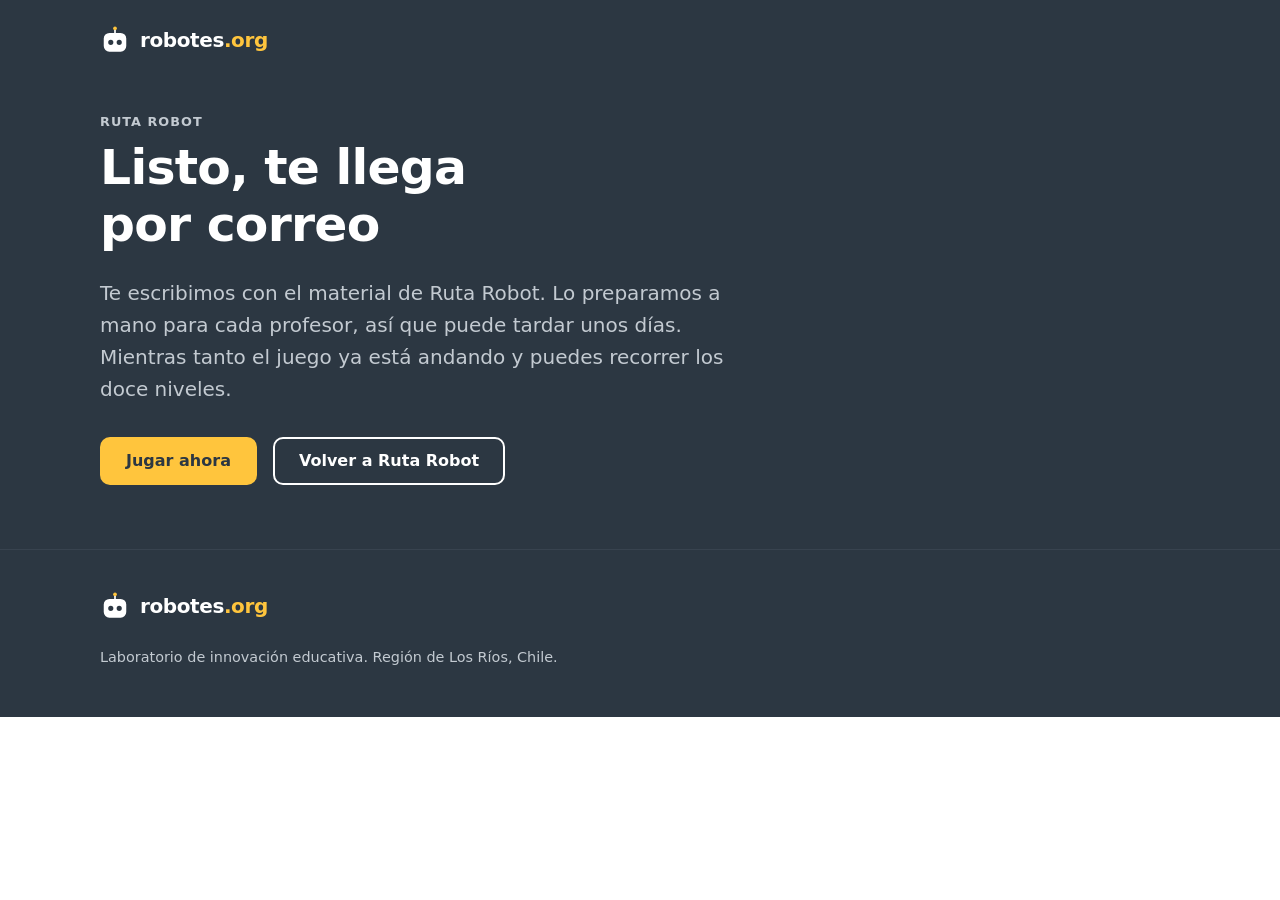
==== gracias.html @ 799295a5 "Suma el boton de jugar y el formulario de correos de profesores Ruta Robot ya tiene dominio propio, " ====
<!DOCTYPE html>
<html lang="es-CL">
<head>
<meta charset="UTF-8">
<meta name="viewport" content="width=device-width, initial-scale=1">
<title>Gracias — robotes.org</title>
<meta name="robots" content="noindex">
<meta name="theme-color" content="#2c3742">
<link rel="icon" href="assets/logo/favicon.svg" type="image/svg+xml">
<link rel="stylesheet" href="assets/tokens.css">
<link rel="stylesheet" href="assets/site.css">
</head>
<body>

<a class="skip-link" href="#main">Saltar al contenido</a>

<header class="dark">
  <div class="wrap">
    <div class="topbar">
      <a class="lockup" href="index.html" aria-label="robotes.org — inicio">
        <svg viewBox="0 0 64 64" aria-hidden="true" focusable="false">
          <path d="M32 11 V18" stroke="currentColor" stroke-width="3.5" stroke-linecap="round" fill="none"/>
          <circle cx="32" cy="7" r="4" fill="var(--rb-amarillo-chispa)"/>
          <path fill="currentColor" fill-rule="evenodd" d="M20 17 H44 A12 12 0 0 1 56 29 V45 A12 12 0 0 1 44 57 H20 A12 12 0 0 1 8 45 V29 A12 12 0 0 1 20 17 Z
             M28.5 37 A5.5 5.5 0 1 1 17.5 37 A5.5 5.5 0 1 1 28.5 37 Z
             M46.5 37 A5.5 5.5 0 1 1 35.5 37 A5.5 5.5 0 1 1 46.5 37 Z"/>
        </svg>
        <span>robotes<span class="tld">.org</span></span>
      </a>
    </div>

    <div class="hero" id="main">
      <p class="eyebrow">Ruta Robot</p>
      <h1>Listo, te llega por correo</h1>
      <p class="lede">
        Te escribimos con el material de Ruta Robot. Lo preparamos a mano para cada profesor,
        así que puede tardar unos días. Mientras tanto el juego ya está andando y puedes
        recorrer los doce niveles.
      </p>
      <div class="actions">
        <a class="btn btn-primary" href="https://rovi.robotes.org"
           target="_blank" rel="noopener noreferrer"
           aria-label="Jugar ahora (se abre en una pestaña nueva)">Jugar ahora</a>
        <a class="btn btn-secondary" href="ruta-robot.html">Volver a Ruta Robot</a>
      </div>
    </div>
  </div>
</header>

<footer>
  <div class="wrap">
    <span class="lockup">
      <svg viewBox="0 0 64 64" aria-hidden="true" focusable="false">
        <path d="M32 11 V18" stroke="currentColor" stroke-width="3.5" stroke-linecap="round" fill="none"/>
        <circle cx="32" cy="7" r="4" fill="var(--rb-amarillo-chispa)"/>
        <path fill="currentColor" fill-rule="evenodd" d="M20 17 H44 A12 12 0 0 1 56 29 V45 A12 12 0 0 1 44 57 H20 A12 12 0 0 1 8 45 V29 A12 12 0 0 1 20 17 Z
           M28.5 37 A5.5 5.5 0 1 1 17.5 37 A5.5 5.5 0 1 1 28.5 37 Z
           M46.5 37 A5.5 5.5 0 1 1 35.5 37 A5.5 5.5 0 1 1 46.5 37 Z"/>
      </svg>
      <span>robotes<span class="tld">.org</span></span>
    </span>
    <p>Laboratorio de innovación educativa. Región de Los Ríos, Chile.</p>
  </div>
</footer>

</body>
</html>
---- assets/tokens.css ----
/* robotes.org — tokens de marca v1
   Fuente de verdad de color, tipografía y espaciado.
   Copiar este archivo a cualquier repo nuevo antes de escribir CSS propio. */

:root {
  /* --- Color: marca --- */
  --rb-pizarra: #2c3742;      /* tinta institucional: titulares, texto, fondos oscuros */
  --rb-pizarra-alta: #38434f; /* superficie elevada sobre Pizarra: tarjetas, degradados, barras */
  --rb-azul-taller: #15628f;  /* primario de acción: links, botones, énfasis */
  --rb-amarillo-chispa: #ffc53d; /* acento. Nunca como texto sobre blanco */
  --rb-verde-bosque: #1e7a5a; /* apoyo: estados de éxito, naturaleza, datos */

  /* --- Color: neutros --- */
  --rb-blanco: #ffffff;
  --rb-papel: #f5f6f4;   /* fondo cálido por defecto de documentos */
  --rb-niebla: #e3e6e4;  /* bordes, separadores, superficies */
  --rb-grafito: #5b6670; /* texto secundario sobre fondos claros */
  --rb-bruma: #c3cad1;   /* texto secundario sobre fondos oscuros */
  --rb-carbon: #12181d;  /* texto sobre fondos claros cuando no se usa azul */

  /* --- Roles semánticos (usar estos en el CSS de cada proyecto) --- */
  --rb-fondo: var(--rb-blanco);
  --rb-fondo-alt: var(--rb-papel);
  --rb-texto: var(--rb-pizarra);
  --rb-texto-suave: var(--rb-grafito);
  --rb-borde: var(--rb-niebla);
  --rb-link: var(--rb-azul-taller);
  --rb-acento: var(--rb-amarillo-chispa);

  /* --- Tipografía --- */
  --rb-font-titulo: "Space Grotesk", "Segoe UI", system-ui, -apple-system, sans-serif;
  --rb-font-texto: "Inter", "Segoe UI", system-ui, -apple-system, sans-serif;
  --rb-font-mono: "JetBrains Mono", "Cascadia Code", Consolas, monospace;

  /* Escala tipográfica (razón 1.25, base 16px) */
  --rb-text-xs: 0.8rem;
  --rb-text-sm: 0.9rem;
  --rb-text-base: 1rem;
  --rb-text-lg: 1.25rem;
  --rb-text-xl: 1.563rem;
  --rb-text-2xl: 1.953rem;
  --rb-text-3xl: 2.441rem;
  --rb-text-4xl: 3.052rem;

  --rb-leading-titulo: 1.15;
  --rb-leading-texto: 1.6;

  /* --- Espaciado (base 8px) --- */
  --rb-space-1: 0.5rem;
  --rb-space-2: 1rem;
  --rb-space-3: 1.5rem;
  --rb-space-4: 2rem;
  --rb-space-6: 3rem;
  --rb-space-8: 4rem;

  /* --- Forma --- */
  --rb-radio: 10px;      /* mismo radio que la cabeza del isotipo */
  --rb-radio-sm: 6px;
  --rb-borde-ancho: 1px;
  --rb-medida: 68ch;     /* ancho máximo de línea de lectura */
}

/* Modo oscuro: sólo para pantallas de proyección y presentaciones.
   Los documentos impresos usan siempre el modo claro. */
@media (prefers-color-scheme: dark) {
  :root {
    --rb-fondo: var(--rb-pizarra);
    --rb-fondo-alt: var(--rb-pizarra-alta);
    --rb-texto: #eef2f5;
    --rb-texto-suave: var(--rb-bruma);
    --rb-borde: #45515d;
    --rb-link: #7cc0e8; /* el azul taller no tiene contraste suficiente sobre pizarra */
  }
}
---- assets/site.css ----
/* robotes.org — estilos del sitio
   Compartido por index.html y por cada página de producto.
   Los colores salen siempre de assets/tokens.css: acá no se escribe un hex. */

/* ── Base ─────────────────────────────────────────────────────────────
   No hand-written hex: every color comes from assets/tokens.css (~/marca).

   This page pins its own light palette from the raw tokens instead of using
   the semantic roles (--rb-fondo, --rb-texto, …). Those roles flip with
   prefers-color-scheme, which would repaint every section in Pizarra for any
   visitor whose system is in dark mode. Manual §3.6 keeps dark mode for
   projected screens, not for sites like this. Same reasoning as
   presentacion-pokemon, which pins itself dark for the opposite reason. */

:root {
  --page-bg: var(--rb-blanco);
  --page-bg-alt: var(--rb-papel);
  --page-text: var(--rb-pizarra);
  --page-text-soft: var(--rb-grafito);
  --page-border: var(--rb-niebla);
  --page-link: var(--rb-azul-taller);
}

*, *::before, *::after { box-sizing: border-box; }

html { scroll-behavior: smooth; }
@media (prefers-reduced-motion: reduce) { html { scroll-behavior: auto; } }

body {
  margin: 0;
  font-family: var(--rb-font-texto);
  font-size: var(--rb-text-base);
  line-height: var(--rb-leading-texto);
  color: var(--page-text);
  background: var(--page-bg);
  -webkit-text-size-adjust: 100%;
}

h1, h2, h3 {
  font-family: var(--rb-font-titulo);
  line-height: var(--rb-leading-titulo);
  font-weight: 600;
  letter-spacing: -0.015em;
  margin: 0 0 var(--rb-space-2);
  text-wrap: balance;
}
h1 { font-size: var(--rb-text-3xl); }
h2 { font-size: var(--rb-text-2xl); max-width: 22ch; }
h3 { font-size: var(--rb-text-lg); }
p  { margin: 0 0 var(--rb-space-2); max-width: var(--rb-medida); }

a { color: var(--page-link); }
/* Manual §7.2: body-copy links are always underlined, color alone is not enough. */
.prose a { text-underline-offset: 0.15em; }

:focus-visible {
  outline: 2px solid var(--rb-azul-taller);
  outline-offset: 2px;
  border-radius: var(--rb-radio-sm);
}
.dark :focus-visible { outline-color: var(--rb-amarillo-chispa); }

ul { padding-left: 1.1em; }
li { margin-bottom: var(--rb-space-1); }
strong { font-weight: 600; }

.skip-link {
  position: absolute; left: -9999px;
  background: var(--rb-blanco); color: var(--rb-pizarra);
  padding: var(--rb-space-1) var(--rb-space-2); border-radius: var(--rb-radio-sm);
}
.skip-link:focus { left: var(--rb-space-2); top: var(--rb-space-2); z-index: 10; }

/* ── Layout ─────────────────────────────────────────────────────────── */

.wrap { width: min(1080px, 100% - 2 * var(--rb-space-3)); margin-inline: auto; }
section { padding: var(--rb-space-8) 0; }

/* Only the hero and the closing block are Pizarra. Everything in between
   alternates white and Papel through .band, which is what the 60/30/8/2 rule
   asks for (manual §3.3): the neutral carries the page and the dark ink
   punctuates it. Cards on a Papel band flip to white to keep their edge. */
.band { background: var(--page-bg-alt); }
.band .card { background: var(--page-bg); }

.dark { background: var(--rb-pizarra); color: var(--rb-blanco); }
.dark h2, .dark h3 { color: var(--rb-blanco); }
.dark .muted { color: var(--rb-bruma); }
.muted { color: var(--page-text-soft); }

.eyebrow {
  font-size: var(--rb-text-xs);
  text-transform: uppercase;
  letter-spacing: 0.08em;
  font-weight: 600;
  font-family: var(--rb-font-titulo);
  color: var(--page-text-soft);
  margin: 0 0 var(--rb-space-1);
}
.dark .eyebrow { color: var(--rb-bruma); }

.lede { font-size: var(--rb-text-lg); max-width: var(--rb-medida); }
.footnote { font-size: var(--rb-text-sm); margin-top: var(--rb-space-3); }

/* ── Lockup ───────────────────────────────────────────────────────────
   Built in HTML instead of using logo-horizontal.svg on purpose: that file
   carries live text, so without Space Grotesk installed the fallback face
   overflows its viewBox and the wordmark gets clipped to "robotes.o".
   Here the mark is an SVG and the name is real text, so it always fits,
   inherits the page font stack and stays selectable and searchable. */

.lockup {
  display: inline-flex; align-items: center; gap: 0.5em;
  text-decoration: none;
  font-family: var(--rb-font-titulo);
  font-weight: 700;
  font-size: var(--rb-text-lg);
  letter-spacing: -0.02em;
  color: var(--rb-blanco);
  /* Manual §2.3: clear space around the mark equals the antenna height. */
  padding: 0.4em 0;
}
.lockup svg { width: 1.5em; height: 1.5em; flex: none; overflow: visible; }
.lockup .tld { color: var(--rb-amarillo-chispa); }

/* ── Header and hero ────────────────────────────────────────────────── */

.topbar {
  display: flex; align-items: center; justify-content: space-between;
  gap: var(--rb-space-2);
  padding-top: var(--rb-space-2);
}
.nav { display: flex; gap: var(--rb-space-3); list-style: none; margin: 0; padding: 0; }
.nav a {
  color: var(--rb-bruma); text-decoration: none;
  font-size: var(--rb-text-sm);
  display: inline-flex; align-items: center; min-height: 44px;
}
.nav a:hover { color: var(--rb-blanco); text-decoration: underline; }
@media (max-width: 860px) { .nav { display: none; } }

/* ── Hero background — OFF ────────────────────────────────────────────
   Nothing uses .hero-bg right now: the <header> carries only .dark, so the
   hero is solid Pizarra. The placeholder photo was removed in September 2026
   and this block is kept, measured and ready, for the real one.

   To turn it back on: drop the photo at assets/hero.jpg and add hero-bg to
   the <header> class list. Then re-measure the contrast per text region — a
   lighter or busier photo will break the numbers recorded in CLAUDE.md.

   The photo is light, so white text needs a heavy Pizarra veil over it,
   not a decorative tint: the overlay stays above 90% across the whole
   column where text sits and only opens up on the right, where nothing is
   written. The tint is built with color-mix so no hex is hand-written; if a
   browser does not support color-mix the whole background-image declaration
   is dropped — image included — and the header falls back to solid Pizarra,
   which is the design this page had before. That is the safe failure. */
.hero-bg {
  background-image:
    /* The nav sits top right, exactly where the side veil opens up to let the
       photo through: measured at 2.93:1 against Bruma there, under the 4.5:1
       AA floor. This band darkens that strip only, and fades out before it
       reaches the headline so it does not read as a toolbar. */
    linear-gradient(to bottom,
      color-mix(in srgb, var(--rb-pizarra) 82%, transparent) 0,
      color-mix(in srgb, var(--rb-pizarra) 78%, transparent) 64px,
      transparent 150px),
    /* Solid Pizarra across the whole text column, not a 97% tint: at 97% the
       robot still ghosted through behind the headline. The photo only starts
       where the writing stops. */
    linear-gradient(to right,
      var(--rb-pizarra) 0%,
      var(--rb-pizarra) 54%,
      color-mix(in srgb, var(--rb-pizarra) 86%, transparent) 68%,
      color-mix(in srgb, var(--rb-pizarra) 42%, transparent) 100%),
    url("assets/hero.jpg");
  /* `auto 100%` instead of `cover`: cover scaled the photo to the full header
     width, so it ran under the text and background-position-x had nothing to
     move. Sized to the header height it is ~820px wide, anchored right, and
     the left half of the header is untouched Pizarra. */
  background-size: auto, auto, auto 100%;
  background-position: center, center, right center;
  background-repeat: no-repeat;
}
/* Below the split point the text runs the full width, so there is no clear
   side left for the photo: the veil goes uniform and the image survives only
   as texture. */
@media (max-width: 860px) {
  .hero-bg {
    background-image:
      linear-gradient(to bottom,
        color-mix(in srgb, var(--rb-pizarra) 96%, transparent) 0%,
        color-mix(in srgb, var(--rb-pizarra) 88%, transparent) 100%),
      url("assets/hero.jpg");
    background-size: auto, cover;
    background-position: center, center center;
  }
}

/* ── Hero art ───────────────────────────────────────────────────────────
   Line art on the empty right half of the hero. Monochrome on purpose: the
   yellow of this view already belongs to the primary button (manual §3.3), and
   a second yellow here would split the eye between the drawing and the call to
   action. Decorative, so aria-hidden and hidden outright on narrow screens
   rather than squeezed under the text. */
.hero-grid {
  display: grid;
  grid-template-columns: minmax(0, 1fr) minmax(0, 400px);
  gap: var(--rb-space-6);
  /* `end` y no `center`: así el borde inferior del dibujo cae siempre a la
     altura de los botones, que son lo último de la columna de texto. Centrado
     quedaba tres píxeles corto a 1280 y cincuenta y nueve a 960, porque el
     titular pasa a tres líneas y la columna crece. */
  align-items: end;
}
.hero-art { color: var(--rb-bruma); justify-self: end; width: 100%; max-width: 400px; }
.hero-art svg { display: block; width: 100%; height: auto; }

/* ── Hero art: movimiento ───────────────────────────────────────────────
   The drawing does not react to the mouse: a signal leaves the school along each
   trace and the arcs breathe, and that is all. Answering the pointer is the
   particle field's job — the drawing jumping as well read as a glitch. Every
   animation is off under prefers-reduced-motion. */

.trace-pulse {
  /* Blanco y no Bruma: el pulso tiene que leerse como una señal que recorre la
     pista, no como un tramo un poco más claro de la misma línea. */
  stroke: var(--rb-blanco);
  stroke-dasharray: 7 100;
  stroke-dashoffset: 105;
  opacity: 0;
  animation: trace-run 7s linear infinite;
}
.pulse-2 { animation-delay: 2.3s; }
.pulse-3 { animation-delay: 4.6s; }

@keyframes trace-run {
  0%   { stroke-dashoffset: 107; opacity: 0; }
  10%  { opacity: 0.95; }
  85%  { opacity: 0.95; }
  100% { stroke-dashoffset: 0; opacity: 0; }
}

.art-arcs { animation: arcs-breathe 9s ease-in-out infinite; }
@keyframes arcs-breathe {
  0%, 100% { opacity: 0.22; }
  50%      { opacity: 0.4; }
}

/* Partículas que dibuja assets/hero-stars.js sobre todo el fondo de la portada.
   La capa va detrás del contenido y no recibe eventos, así que no interfiere con
   los botones ni con el menú. */
header { position: relative; overflow: hidden; }
header > .wrap { position: relative; z-index: 1; }
.hero-field {
  position: absolute; inset: 0;
  z-index: 0;
  pointer-events: none;
  color: var(--rb-bruma);
}
.hero-field circle { animation: spark 2.2s ease-in-out forwards; }
/* Detrás del texto el brillo baja a 0.16: a pleno brillo, una estrella bajo una
   letra deja la bajada en Bruma por debajo del mínimo AA. */
.hero-field .dim { animation-name: spark-dim; }
@keyframes spark {
  0%   { opacity: 0; }
  28%  { opacity: 0.85; }
  100% { opacity: 0; }
}
@keyframes spark-dim {
  0%   { opacity: 0; }
  28%  { opacity: 0.16; }
  100% { opacity: 0; }
}

}

@media (prefers-reduced-motion: reduce) {
  .trace-pulse { animation: none; opacity: 0; }
  .art-arcs { animation: none; }
  .art-arcs { opacity: 0.28; }
}
@media (max-width: 900px) {
  .hero-grid { grid-template-columns: 1fr; }
  .hero-art { display: none; }
}

/* Headline and lede share one measure so their right edges line up. It has to
   be an absolute unit: `ch` resolves against each element's own font size, so
   the same `22ch` would be two different widths on a 48px headline and a 20px
   lede, and the two blocks would drift apart. */
/* 39rem = 624px, just past the longest headline line (609px at the capped
   font size). Wider than that and the lede runs past the headline's right
   edge, which is what the box was doing at 43rem. */
.hero { --hero-measure: 39rem; padding: var(--rb-space-6) 0 var(--rb-space-8); }
.hero h1 { font-size: clamp(2rem, 5.2vw, 3.052rem); max-width: var(--hero-measure); margin-bottom: var(--rb-space-3); }
.hero .lede { color: var(--rb-bruma); max-width: var(--hero-measure); margin-bottom: var(--rb-space-4); }

/* ── Buttons ────────────────────────────────────────────────────────── */

.actions { display: flex; flex-wrap: wrap; gap: var(--rb-space-2); }
.btn {
  display: inline-flex; align-items: center; justify-content: center;
  min-height: 48px; padding: 0 var(--rb-space-3);
  border-radius: var(--rb-radio);
  font-family: var(--rb-font-titulo); font-weight: 600;
  font-size: var(--rb-text-base);
  text-decoration: none;
  border: 2px solid transparent;
  /* Only the WhatsApp button carries a glyph today. The icon sizes off the
     label so it scales with the type, and it never sets the button's colour —
     the palette does (manual §3.3). */
  gap: 0.6em;
}
.btn svg { width: 1.15em; height: 1.15em; flex: none; }
/* White on Azul Taller = 6.6:1, AA. */
.btn-primary { background: var(--rb-azul-taller); color: var(--rb-blanco); }
.btn-primary:hover { background: var(--rb-pizarra); }

/* On Pizarra, Azul Taller only reaches 1.5:1 against the background, so the
   button loses its edge (WCAG 1.4.11 asks for 3:1 on UI components). On dark
   surfaces the call to action goes in Amarillo Chispa with Pizarra text —
   7.7:1, and it is the only yellow element in that view (manual §3.3). */
.dark .btn-primary { background: var(--rb-amarillo-chispa); color: var(--rb-pizarra); }
.dark .btn-primary:hover { background: var(--rb-blanco); }

.btn-secondary { border-color: currentColor; color: inherit; background: transparent; }

/* ── CTA panel ──────────────────────────────────────────────────────────
   Closes a light section with an invitation. A bare button hung off the last
   paragraph with nothing under it and half the page empty beside it; the panel
   gives it a surface and sets the line that earns the click next to it. Papel
   on a white section, the same surface a card uses. */
.cta-panel {
  margin-top: var(--rb-space-4);
  padding: var(--rb-space-3);
  background: var(--page-bg-alt);
  border: 1px solid var(--page-border);
  border-radius: var(--rb-radio);
  display: flex; align-items: center; justify-content: space-between;
  flex-wrap: wrap; gap: var(--rb-space-3);
}
.cta-panel p {
  margin: 0;
  font-family: var(--rb-font-titulo);
  font-weight: 600;
  font-size: var(--rb-text-lg);
  line-height: var(--rb-leading-titulo);
  color: var(--page-text);
  max-width: 30ch;
}
.cta-panel .btn { flex: none; }
.dark .btn-secondary:hover { background: var(--rb-pizarra-alta); }

/* ── Opening band ───────────────────────────────────────────────────── */

.facts {
  display: grid;
  gap: var(--rb-space-1) var(--rb-space-4);
  grid-template-columns: repeat(auto-fit, minmax(200px, 1fr));
  grid-template-rows: auto auto;
  border-top: 1px solid var(--page-border);
  padding-top: var(--rb-space-4);
}
/* subgrid keeps every label on the same baseline even when one heading wraps
   to two lines. Without it the columns start at different heights and the
   whole block looks broken. Browsers without subgrid fall back to ragged. */
/* Centred to sit under the centred manifesto: the three read as its three
   clauses, so they line up with it instead of starting a new left edge. */
.facts > div { display: grid; grid-row: span 2; grid-template-rows: subgrid; text-align: center; }
.facts .stat-label { max-width: 32ch; margin-inline: auto; }
.facts .stat {
  font-family: var(--rb-font-titulo); font-weight: 600;
  font-size: var(--rb-text-xl);
  display: block;
}
.facts .stat-label { font-size: var(--rb-text-sm); color: var(--page-text-soft); }
/* Tighter than a full section: this band reads as the base of the hero. */
#lab { padding: var(--rb-space-6) 0; }

/* ── Grids and cards ────────────────────────────────────────────────── */

/* The minimums are picked against the 1080px wrap so a group never breaks into
   an orphan row: .grid-2 gives two columns to the sets of four cards, which
   land as 2 x 2. */
.grid {
  display: grid; gap: var(--rb-space-3);
  grid-template-columns: repeat(auto-fit, minmax(min(100%, 300px), 1fr));
  margin-top: var(--rb-space-4);
}
.grid-2 { grid-template-columns: repeat(auto-fit, minmax(min(100%, 420px), 1fr)); }
/* .card sets display:flex, which beats the browser's own rule for [hidden], so
   a card marked hidden would still show. The two «Pronto» products are hidden
   in the markup rather than deleted while they are off the page. */
[hidden] { display: none !important; }

.card {
  background: var(--page-bg-alt);
  border: 1px solid var(--page-border);
  border-radius: var(--rb-radio);
  padding: var(--rb-space-3);
  display: flex; flex-direction: column;
}
.card h3 { margin-bottom: var(--rb-space-1); }
.card p:last-child { margin-bottom: 0; }
.card ul { margin: 0; }
.card-body { flex: 1; }

/* ── Product cards ─────────────────────────────────────────────────────
   A product card needs something to look at before it is read. There are no
   photos yet (see the Photos rules), so each one gets a drawn mark instead:
   one flat ink, no yellow — four yellow icons in one view would spend the
   single yellow the manual allows per screen, and spend it on decoration. */
.card.product { padding: 0; overflow: hidden; }
.product-art {
  min-height: 152px;
  display: grid; place-items: center;
  background: var(--page-bg-alt);
  border-bottom: 1px solid var(--page-border);
  color: var(--page-text);
}
/* On a Papel band the card is white, so the art panel takes the band colour
   back to stay distinguishable from the body underneath it. */
.band .card.product .product-art { background: var(--page-bg-alt); }
.product-art svg { width: 96px; height: 96px; display: block; }
.product-body { padding: var(--rb-space-3); }
.product-body p:last-child { margin-bottom: 0; }
.product-meta {
  margin-top: var(--rb-space-3);
  padding-top: var(--rb-space-2);
  border-top: 1px solid var(--page-border);
  font-family: var(--rb-font-mono);
  font-size: var(--rb-text-xs);
  letter-spacing: 0.03em;
  color: var(--page-text-soft);
}
/* Not yet shipping: the mark steps back so the two live products read first. */
.product-soon .product-art { color: var(--page-text-soft); opacity: 0.55; }

/* ── Status ───────────────────────────────────────────────────────────
   Every work line says out loud what state it is in. The dot carries the
   color and the word carries the meaning, so color is never the only
   signal (manual §3.4). Verde Bosque reaches 4.9:1 on Papel and better on
   white, which is where these cards sit. */
.status {
  display: inline-flex; align-items: center; gap: 0.55em;
  font-family: var(--rb-font-mono);
  font-size: var(--rb-text-xs);
  text-transform: uppercase; letter-spacing: 0.06em;
  color: var(--page-text-soft);
  margin-bottom: var(--rb-space-1);
}
.status::before {
  content: ""; flex: none;
  width: 0.55em; height: 0.55em; border-radius: 50%;
  background: currentColor;
}
.status-live { color: var(--rb-verde-bosque); }

/* ── Flywheel ─────────────────────────────────────────────────────────
   Four turns of the same wheel, not four tasks in a queue. The numbers give
   the order and the closing line closes the loop — an <ol> says «sequence» to
   a screen reader, and the last step feeding the first is said in words, not
   drawn, so it survives every width without a diagram to maintain. */
.flywheel {
  list-style: none;
  counter-reset: turn;
  display: grid;
  gap: var(--rb-space-4) var(--rb-space-3);
  grid-template-columns: repeat(auto-fit, minmax(min(100%, 210px), 1fr));
  padding: 0;
  margin: var(--rb-space-4) 0 0;
}
.flywheel > li {
  counter-increment: turn;
  margin: 0;
  padding-top: var(--rb-space-2);
  border-top: 2px solid var(--page-text);
}
.flywheel > li::before {
  content: counter(turn);
  display: block;
  font-family: var(--rb-font-mono);
  font-size: var(--rb-text-sm);
  color: var(--page-text-soft);
  margin-bottom: var(--rb-space-1);
}
.flywheel h3 { margin-bottom: var(--rb-space-1); }
.flywheel p { margin-bottom: 0; }

/* The turn that makes it a wheel and not a list: says out loud that step 4
   feeds step 2, which is the only reason the shape matters. */
.loop {
  margin-top: var(--rb-space-4);
  padding-top: var(--rb-space-3);
  border-top: 1px solid var(--page-border);
  max-width: var(--rb-medida);
}
.loop-mark {
  font-family: var(--rb-font-mono);
  color: var(--page-text-soft);
  margin-right: 0.4em;
}

/* ── Credo ────────────────────────────────────────────────────────────
   The one centred line on a page that is otherwise left-aligned end to end.
   Keep it the only centred text on the page — a second one turns the
   exception into a pattern and it stops landing. */
/* Heading by markup, label by looks: a full-size «Nuestro manifiesto» would
   compete with the sentence underneath, which is the thing worth reading. It
   mirrors the eyebrow → headline pair in the hero. */
.credo-label {
  text-align: center;
  max-width: none;
  margin: 0 auto var(--rb-space-2);
}
.credo {
  font-family: var(--rb-font-titulo);
  font-weight: 600;
  font-size: clamp(1.563rem, 3.4vw, 1.953rem);
  line-height: var(--rb-leading-titulo);
  letter-spacing: -0.015em;
  text-align: center;
  text-wrap: balance;
  max-width: 26ch;
  margin: 0 auto var(--rb-space-6);
}

/* ── FAQ ────────────────────────────────────────────────────────────── */

.faq { max-width: var(--rb-medida); margin-top: var(--rb-space-4); }
details { border-bottom: 1px solid var(--page-border); padding: var(--rb-space-2) 0; }
summary {
  font-family: var(--rb-font-titulo); font-weight: 600;
  font-size: var(--rb-text-base);
  cursor: pointer;
  min-height: 44px;
  display: flex; align-items: center; justify-content: space-between;
  gap: var(--rb-space-2);
}
/* display:flex drops the native marker, and without it nothing says the row
   opens. This one is drawn from the text color, so it survives dark mode. */
summary::-webkit-details-marker { display: none; }
summary::after {
  content: "";
  flex: none;
  width: 0.5em; height: 0.5em;
  border-right: 2px solid var(--page-text-soft);
  border-bottom: 2px solid var(--page-text-soft);
  transform: rotate(45deg) translate(-0.1em, -0.1em);
  transition: transform 120ms ease;
}
details[open] summary::after { transform: rotate(-135deg) translate(-0.1em, -0.1em); }
@media (prefers-reduced-motion: reduce) { summary::after { transition: none; } }
details p:last-child { margin-bottom: 0; }
details[open] summary { margin-bottom: var(--rb-space-1); }

/* ── Closing and footer ─────────────────────────────────────────────── */

.closing { border-top: 1px solid var(--rb-pizarra-alta); }
.closing h2 { max-width: 20ch; }
.contact { list-style: none; padding: 0; margin: var(--rb-space-3) 0 0; }
.contact a { color: var(--rb-blanco); }

footer {
  background: var(--rb-pizarra);
  color: var(--rb-bruma);
  padding: var(--rb-space-4) 0;
  font-size: var(--rb-text-sm);
  border-top: 1px solid var(--rb-pizarra-alta);
}
footer a { color: var(--rb-bruma); }
footer .lockup { margin-bottom: var(--rb-space-2); }
.fine-print { font-size: var(--rb-text-xs); max-width: var(--rb-medida); }

/* ── Steps ──────────────────────────────────────────────────────────────
   Numbered vertical list. Used by the product pages for «cómo partimos». */
.steps { list-style: none; counter-reset: step; padding: 0; margin: var(--rb-space-4) 0 0; }
.steps li {
  counter-increment: step;
  display: grid; grid-template-columns: 2.5rem 1fr; gap: var(--rb-space-2);
  padding-bottom: var(--rb-space-3);
}
.steps li::before {
  content: counter(step);
  font-family: var(--rb-font-mono);
  color: var(--page-text-soft);
  border: 1px solid var(--page-border);
  border-radius: 50%;
  width: 2.2rem; height: 2.2rem;
  display: grid; place-items: center;
}
.steps h3 { margin-bottom: 0.2em; }
.steps p { margin-bottom: 0; }

/* ── Checklists ─────────────────────────────────────────────────────────
   Color is never the only carrier (manual §3.4): the glyph is. Verde Bosque
   only works on light surfaces — 4.9:1 on Papel, 2.3:1 on Pizarra — so on dark
   surfaces the check takes the text colour. */
.checks { list-style: none; padding: 0; margin: var(--rb-space-2) 0 0; }
.checks li { display: flex; gap: 0.6em; align-items: baseline; }
.checks li::before {
  content: "\2713";
  color: var(--rb-verde-bosque);
  font-weight: 700;
  flex: none;
}
.dark .checks li::before { color: var(--rb-blanco); }

/* ── Product card link ──────────────────────────────────────────────────
   A text link, never a button: the buttons on this site are always the
   conversation, and a second button would compete with it. */
.product-link {
  display: inline-block;
  margin-top: var(--rb-space-2);
  font-family: var(--rb-font-titulo);
  font-weight: 600;
  font-size: var(--rb-text-sm);
  text-underline-offset: 0.15em;
}

/* ── Back link on a product page ────────────────────────────────────── */
.back { color: var(--rb-bruma); text-decoration: none; font-size: var(--rb-text-sm); }
.back:hover { color: var(--rb-blanco); text-decoration: underline; }
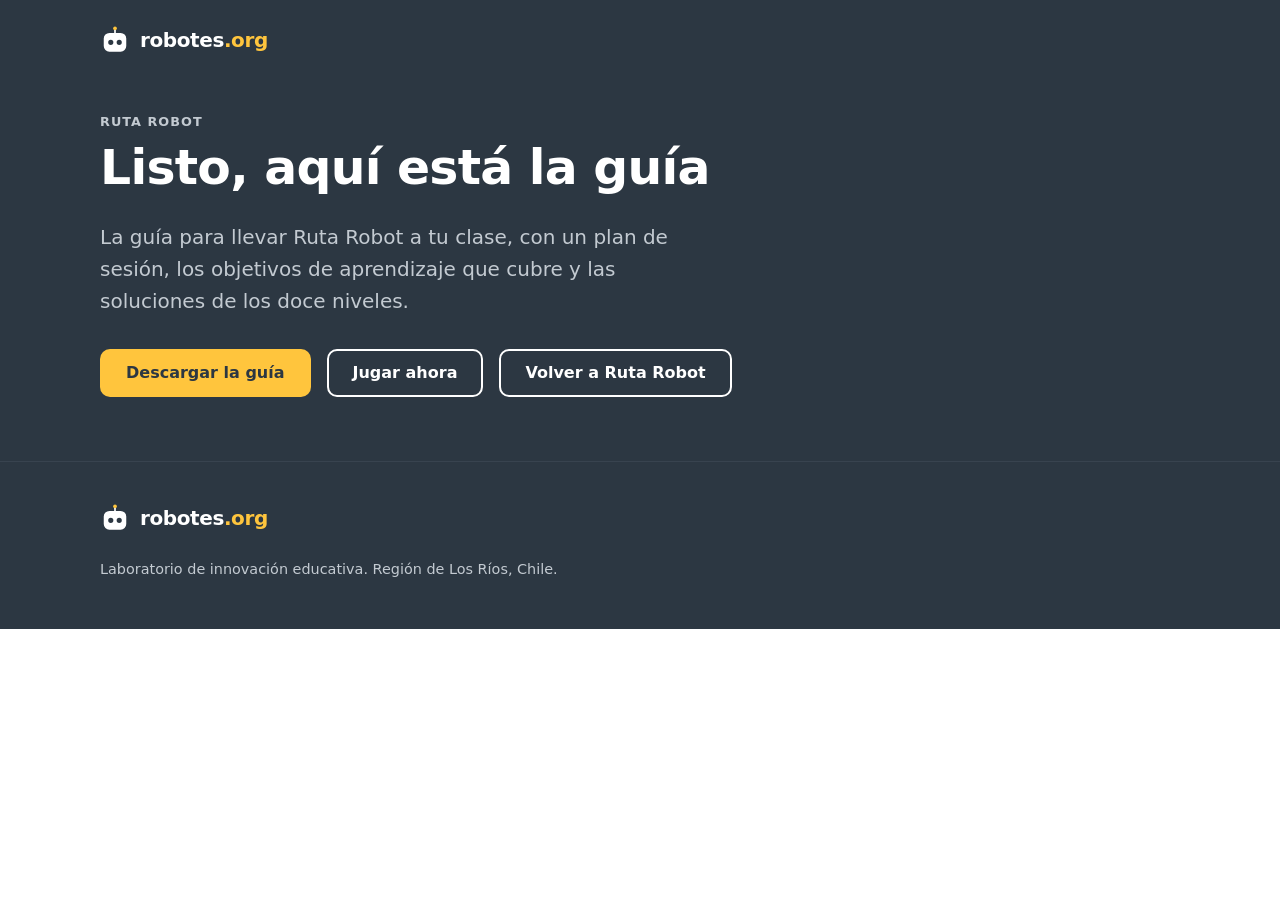
==== commit 0c4d8dc4: "Entrega la guía del profesor al tiro y pregunta quién va a jugar «Jugar ahora» abre una ventana: el " ====
--- a/gracias.html
+++ b/gracias.html
@@ -6,6 +6,19 @@
 <title>Gracias — robotes.org</title>
 <meta name="robots" content="noindex">
 <meta name="theme-color" content="#2c3742">
+<!-- Google tag (gtag.js) — medición de visitas del sitio.
+     Es la única dependencia externa del sitio y la pidió el fundador en
+     septiembre 2026. No va en el juego (rovi.robotes.org): ahí los usuarios
+     son niños. -->
+<script async src="https://www.googletagmanager.com/gtag/js?id=G-FMZPN5JJDT"></script>
+<script>
+  window.dataLayer = window.dataLayer || [];
+  function gtag(){dataLayer.push(arguments);}
+  gtag('js', new Date());
+
+  gtag('config', 'G-FMZPN5JJDT');
+</script>
+
 <link rel="icon" href="assets/logo/favicon.svg" type="image/svg+xml">
 <link rel="stylesheet" href="assets/tokens.css">
 <link rel="stylesheet" href="assets/site.css">
@@ -31,14 +44,17 @@
 
     <div class="hero" id="main">
       <p class="eyebrow">Ruta Robot</p>
-      <h1>Listo, te llega por correo</h1>
+      <h1>Listo, aquí está la guía</h1>
       <p class="lede">
-        Te escribimos con el material de Ruta Robot. Lo preparamos a mano para cada profesor,
-        así que puede tardar unos días. Mientras tanto el juego ya está andando y puedes
-        recorrer los doce niveles.
+        La guía para llevar Ruta Robot a tu clase, con un plan de sesión, los objetivos de
+        aprendizaje que cubre y las soluciones de los doce niveles.
       </p>
       <div class="actions">
-        <a class="btn btn-primary" href="https://rovi.robotes.org"
+        <!-- Generated in juego-bloques on every push to master; see its CLAUDE.md. -->
+        <a class="btn btn-primary" href="https://rovi.robotes.org/GUIA-PROFESOR.pdf"
+           target="_blank" rel="noopener noreferrer"
+           aria-label="Descargar la guía en PDF (se abre en una pestaña nueva)">Descargar la guía</a>
+        <a class="btn btn-secondary" href="https://rovi.robotes.org"
            target="_blank" rel="noopener noreferrer"
            aria-label="Jugar ahora (se abre en una pestaña nueva)">Jugar ahora</a>
         <a class="btn btn-secondary" href="ruta-robot.html">Volver a Ruta Robot</a>
--- a/assets/site.css
+++ b/assets/site.css
@@ -10,7 +10,7 @@
    prefers-color-scheme, which would repaint every section in Pizarra for any
    visitor whose system is in dark mode. Manual §3.6 keeps dark mode for
    projected screens, not for sites like this. Same reasoning as
-   presentacion-pokemon, which pins itself dark for the opposite reason. */
+   presentacion, which pins itself dark for the opposite reason. */
 
 :root {
   --page-bg: var(--rb-blanco);
